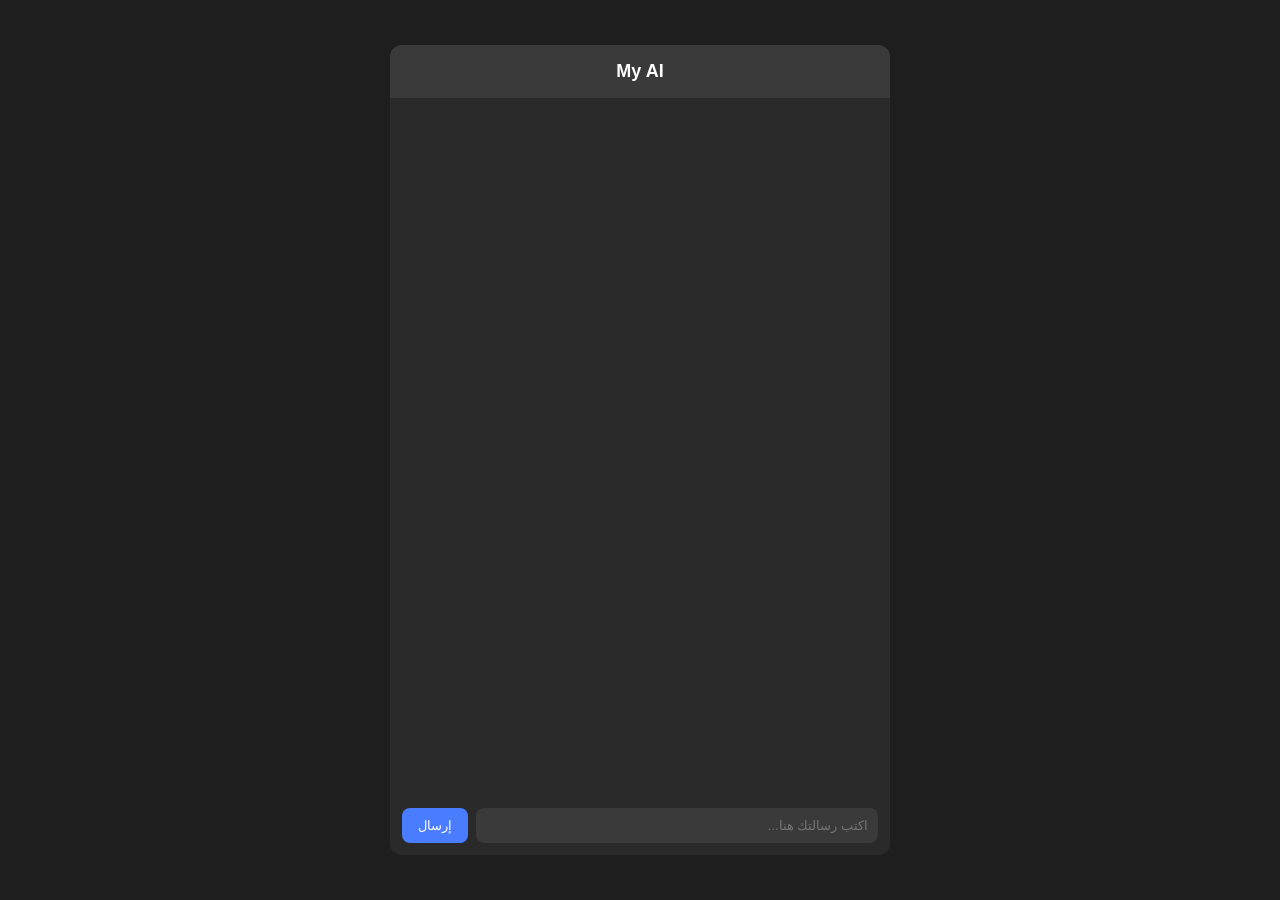
==== index.html @ d51ce50a "اول نسخة من تطبيق الطيبات" ====
<!DOCTYPE html>
<html lang="ar" dir="rtl">
<head>
<meta charset="UTF-8">
<meta name="viewport" content="width=device-width, initial-scale=1.0">
<title>My AI</title>
<link rel="stylesheet" href="/style.css">
</head>
<body>
<div class="chat-container">
  <div class="chat-header">My AI</div>
  <div class="chat-box" id="chatBox"></div>
  <div class="input-area">
    <input type="text" id="userInput" placeholder="اكتب رسالتك هنا...">
    <button id="sendBtn">إرسال</button>
  </div>
</div>
<script src="/script.js"></script>
</body>
</html>
---- style.css ----
* { box-sizing: border-box; margin: 0; padding: 0; font-family: Arial, sans-serif; }
body { background: #1e1e1e; height: 100vh; display: flex; align-items: center; justify-content: center; }
.chat-container { width: 100%; max-width: 500px; height: 90vh; background: #2a2a2a; border-radius: 12px; display: flex; flex-direction: column; overflow: hidden; }
.chat-header { background: #3a3a3a; color: #fff; padding: 16px; text-align: center; font-size: 18px; font-weight: bold; }
.chat-box { flex: 1; padding: 16px; overflow-y: auto; display: flex; flex-direction: column; gap: 10px; }
.msg { padding: 10px 14px; border-radius: 10px; max-width: 80%; line-height: 1.4; }
.user-msg { background: #4a7cff; color: #fff; align-self: flex-end; }
.bot-msg { background: #3a3a3a; color: #eee; align-self: flex-start; }
.input-area { display: flex; padding: 12px; background: #2a2a2a; gap: 8px; }
#userInput { flex: 1; padding: 10px; border-radius: 8px; border: none; background: #3a3a3a; color: #fff; }
#sendBtn { padding: 10px 16px; border-radius: 8px; border: none; background: #4a7cff; color: #fff; cursor: pointer; }
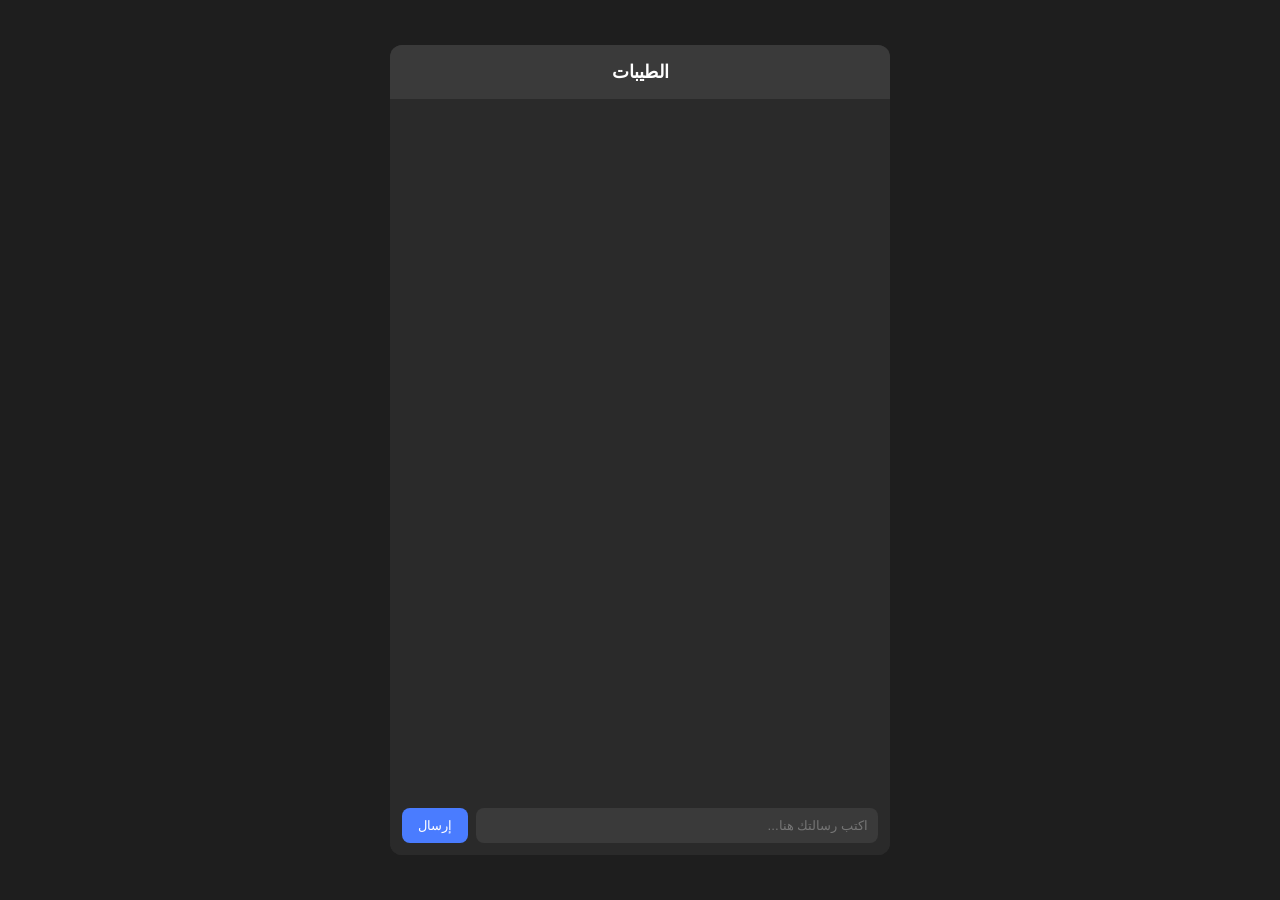
==== commit ded2348f: "update title to الطيبات" ====
--- a/index.html
+++ b/index.html
@@ -3,12 +3,12 @@
 <head>
 <meta charset="UTF-8">
 <meta name="viewport" content="width=device-width, initial-scale=1.0">
-<title>My AI</title>
+<title>الطيبات</title>
 <link rel="stylesheet" href="/style.css">
 </head>
 <body>
 <div class="chat-container">
-  <div class="chat-header">My AI</div>
+  <div class="chat-header">الطيبات</div>
   <div class="chat-box" id="chatBox"></div>
   <div class="input-area">
     <input type="text" id="userInput" placeholder="اكتب رسالتك هنا...">
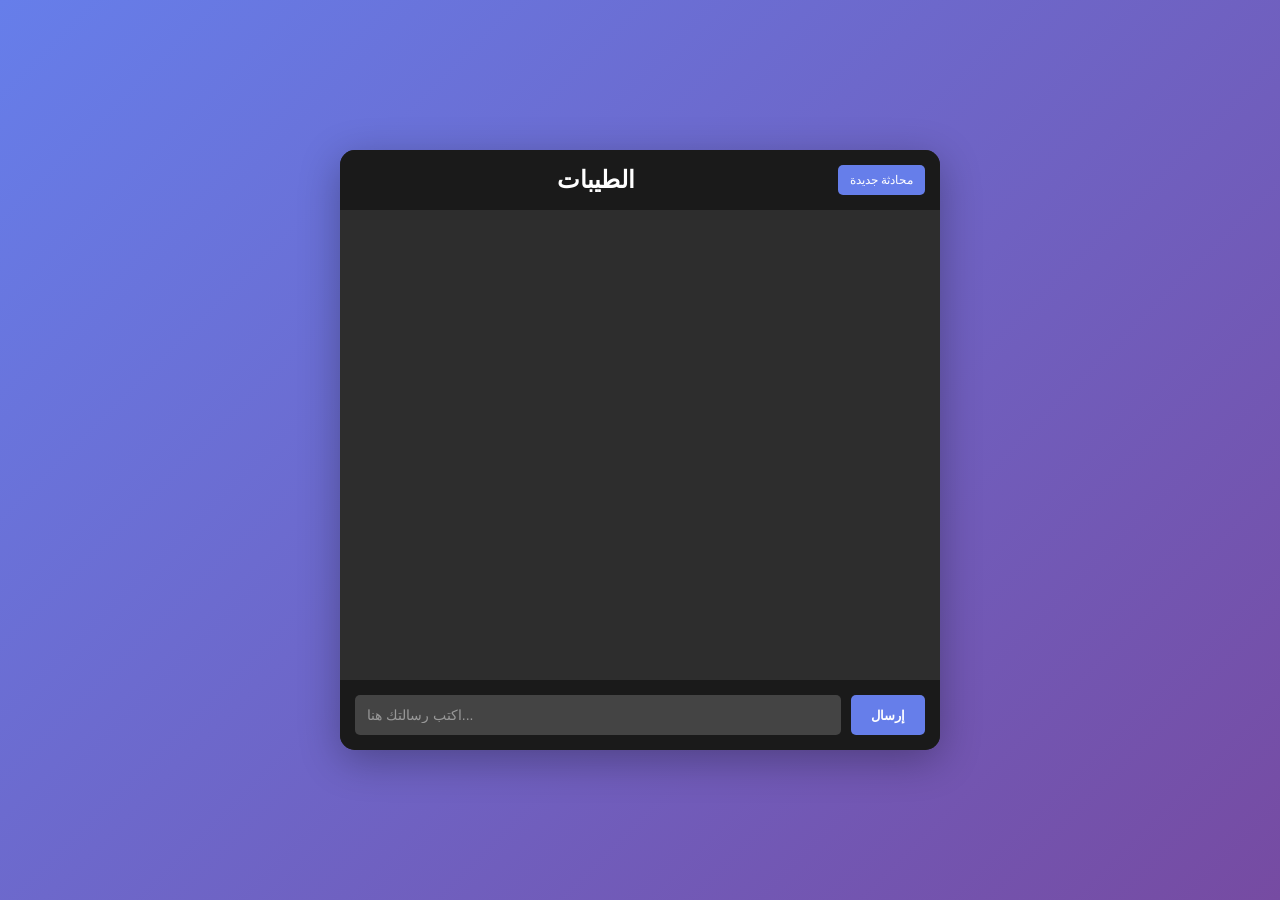
==== commit 4fa93b58: "add new chat button, improve UI and markdown rendering" ====
--- a/index.html
+++ b/index.html
@@ -1,20 +1,21 @@
 <!DOCTYPE html>
-<html lang="ar" dir="rtl">
+<html>
 <head>
-<meta charset="UTF-8">
-<meta name="viewport" content="width=device-width, initial-scale=1.0">
-<title>الطيبات</title>
-<link rel="stylesheet" href="/style.css">
+    <title>الطيبات - AI Chat</title>
+    <link rel="stylesheet" href="/style.css">
 </head>
 <body>
-<div class="chat-container">
-  <div class="chat-header">الطيبات</div>
-  <div class="chat-box" id="chatBox"></div>
-  <div class="input-area">
-    <input type="text" id="userInput" placeholder="اكتب رسالتك هنا...">
-    <button id="sendBtn">إرسال</button>
-  </div>
-</div>
-<script src="/script.js"></script>
+    <div class="container">
+        <div class="header">
+            <h1>الطيبات</h1>
+            <button id="newChatBtn" class="new-chat-btn">محادثة جديدة</button>
+        </div>
+        <div id="chatBox" class="chat-box"></div>
+        <div class="input-area">
+            <input type="text" id="userInput" placeholder="اكتب رسالتك هنا...">
+            <button id="sendBtn">إرسال</button>
+        </div>
+    </div>
+    <script src="/script.js"></script>
 </body>
 </html>
--- a/style.css
+++ b/style.css
@@ -1,11 +1,131 @@
-* { box-sizing: border-box; margin: 0; padding: 0; font-family: Arial, sans-serif; }
-body { background: #1e1e1e; height: 100vh; display: flex; align-items: center; justify-content: center; }
-.chat-container { width: 100%; max-width: 500px; height: 90vh; background: #2a2a2a; border-radius: 12px; display: flex; flex-direction: column; overflow: hidden; }
-.chat-header { background: #3a3a3a; color: #fff; padding: 16px; text-align: center; font-size: 18px; font-weight: bold; }
-.chat-box { flex: 1; padding: 16px; overflow-y: auto; display: flex; flex-direction: column; gap: 10px; }
-.msg { padding: 10px 14px; border-radius: 10px; max-width: 80%; line-height: 1.4; }
-.user-msg { background: #4a7cff; color: #fff; align-self: flex-end; }
-.bot-msg { background: #3a3a3a; color: #eee; align-self: flex-start; }
-.input-area { display: flex; padding: 12px; background: #2a2a2a; gap: 8px; }
-#userInput { flex: 1; padding: 10px; border-radius: 8px; border: none; background: #3a3a3a; color: #fff; }
-#sendBtn { padding: 10px 16px; border-radius: 8px; border: none; background: #4a7cff; color: #fff; cursor: pointer; }
+* {
+  margin: 0;
+  padding: 0;
+  box-sizing: border-box;
+}
+
+body {
+  font-family: 'Segoe UI', Tahoma, Geneva, Verdana, sans-serif;
+  background: linear-gradient(135deg, #667eea 0%, #764ba2 100%);
+  min-height: 100vh;
+  display: flex;
+  justify-content: center;
+  align-items: center;
+  padding: 20px;
+}
+
+.container {
+  width: 100%;
+  max-width: 600px;
+  height: 600px;
+  background: #2d2d2d;
+  border-radius: 15px;
+  display: flex;
+  flex-direction: column;
+  box-shadow: 0 10px 40px rgba(0,0,0,0.3);
+}
+
+.header {
+  background: #1a1a1a;
+  padding: 15px;
+  border-radius: 15px 15px 0 0;
+  display: flex;
+  justify-content: space-between;
+  align-items: center;
+}
+
+.header h1 {
+  color: #fff;
+  font-size: 24px;
+  text-align: center;
+  flex: 1;
+}
+
+.new-chat-btn {
+  background: #667eea;
+  color: white;
+  border: none;
+  padding: 8px 12px;
+  border-radius: 5px;
+  cursor: pointer;
+  font-size: 12px;
+  transition: background 0.3s;
+}
+
+.new-chat-btn:hover {
+  background: #764ba2;
+}
+
+.chat-box {
+  flex: 1;
+  overflow-y: auto;
+  padding: 15px;
+  background: #2d2d2d;
+}
+
+.msg {
+  margin-bottom: 10px;
+  padding: 10px 15px;
+  border-radius: 10px;
+  word-wrap: break-word;
+}
+
+.user-msg {
+  background: #667eea;
+  color: white;
+  margin-left: 30px;
+  text-align: right;
+}
+
+.bot-msg {
+  background: #444;
+  color: #e0e0e0;
+  margin-right: 30px;
+  text-align: right;
+}
+
+.input-area {
+  display: flex;
+  padding: 15px;
+  background: #1a1a1a;
+  border-radius: 0 0 15px 15px;
+  gap: 10px;
+}
+
+#userInput {
+  flex: 1;
+  padding: 12px;
+  border: none;
+  border-radius: 5px;
+  background: #444;
+  color: white;
+  font-size: 14px;
+}
+
+#userInput::placeholder {
+  color: #999;
+}
+
+#sendBtn {
+  background: #667eea;
+  color: white;
+  border: none;
+  padding: 12px 20px;
+  border-radius: 5px;
+  cursor: pointer;
+  font-weight: bold;
+  transition: background 0.3s;
+}
+
+#sendBtn:hover {
+  background: #764ba2;
+}
+
+strong {
+  color: #ffd700;
+}
+
+em {
+  color: #87ceeb;
+  font-style: italic;
+}
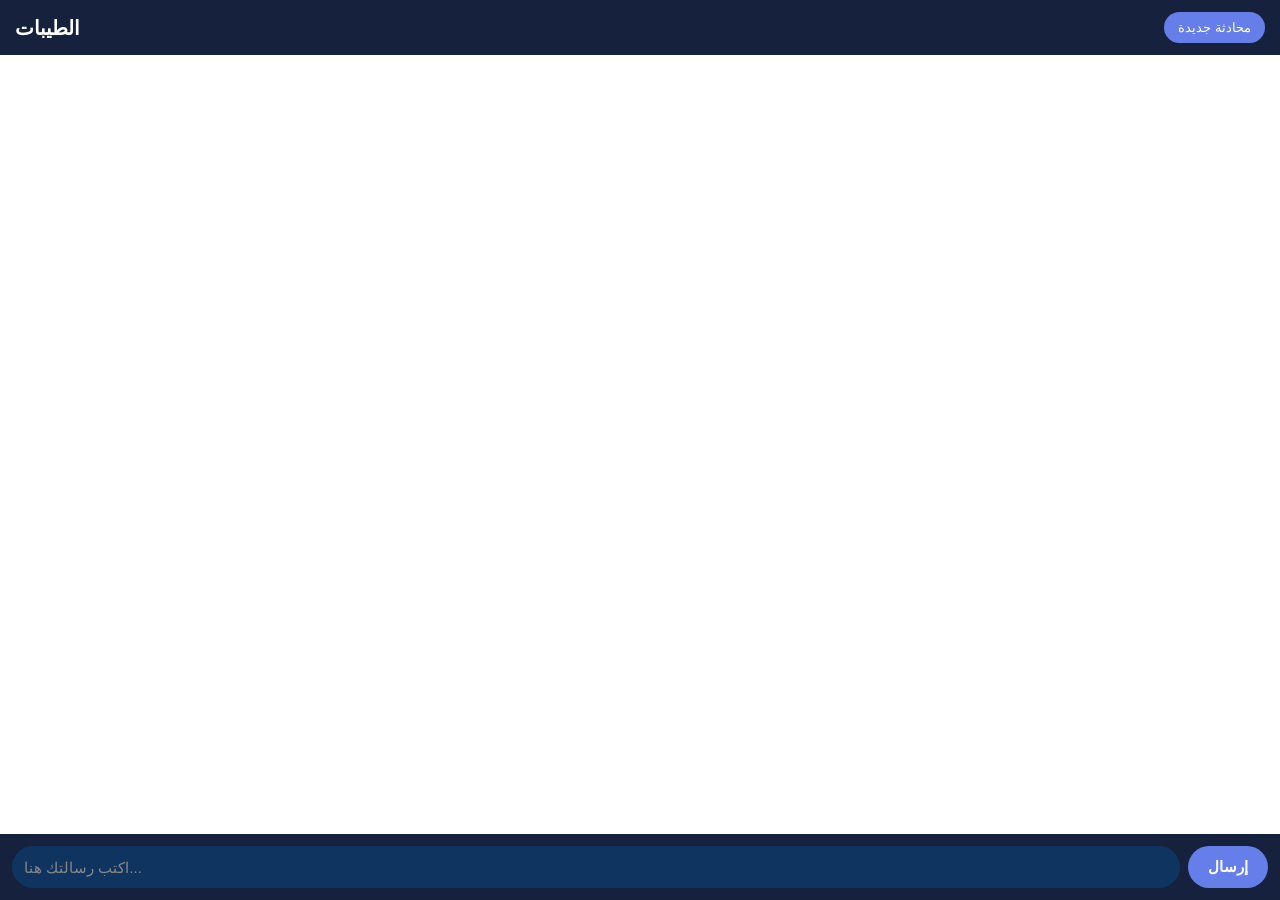
==== commit 8e544585: "fix viewport and input visibility on mobile WebView" ====
--- a/index.html
+++ b/index.html
@@ -1,8 +1,13 @@
 <!DOCTYPE html>
 <html>
 <head>
-    <title>الطيبات - AI Chat</title>
+    <meta name="viewport" content="width=device-width, initial-scale=1.0, maximum-scale=1.0">
+    <title>الطيبات</title>
     <link rel="stylesheet" href="/style.css">
+    <style>
+        * { -webkit-box-sizing: border-box; }
+        body { position: fixed; top: 0; left: 0; right: 0; bottom: 0; }
+    </style>
 </head>
 <body>
     <div class="container">
--- a/style.css
+++ b/style.css
@@ -1,131 +1,101 @@
-* {
-  margin: 0;
-  padding: 0;
-  box-sizing: border-box;
-}
+* { margin: 0; padding: 0; box-sizing: border-box; }
 
 body {
-  font-family: 'Segoe UI', Tahoma, Geneva, Verdana, sans-serif;
-  background: linear-gradient(135deg, #667eea 0%, #764ba2 100%);
-  min-height: 100vh;
+  font-family: 'Segoe UI', sans-serif;
+  background: linear-gradient(180deg, #1a1a2e, #0f3460);
+  height: 100vh;
+  width: 100vw;
   display: flex;
-  justify-content: center;
-  align-items: center;
-  padding: 20px;
+  flex-direction: column;
+  overflow: hidden;
 }
 
 .container {
-  width: 100%;
-  max-width: 600px;
-  height: 600px;
-  background: #2d2d2d;
-  border-radius: 15px;
   display: flex;
   flex-direction: column;
-  box-shadow: 0 10px 40px rgba(0,0,0,0.3);
+  height: 100vh;
+  width: 100vw;
 }
 
 .header {
-  background: #1a1a1a;
-  padding: 15px;
-  border-radius: 15px 15px 0 0;
+  background: #16213e;
+  padding: 12px 15px;
   display: flex;
   justify-content: space-between;
   align-items: center;
 }
 
-.header h1 {
-  color: #fff;
-  font-size: 24px;
-  text-align: center;
-  flex: 1;
-}
+.header h1 { color: #fff; font-size: 20px; }
 
 .new-chat-btn {
   background: #667eea;
   color: white;
   border: none;
-  padding: 8px 12px;
-  border-radius: 5px;
-  cursor: pointer;
-  font-size: 12px;
-  transition: background 0.3s;
-}
-
-.new-chat-btn:hover {
-  background: #764ba2;
+  padding: 8px 14px;
+  border-radius: 20px;
+  font-size: 13px;
 }
 
 .chat-box {
   flex: 1;
   overflow-y: auto;
   padding: 15px;
-  background: #2d2d2d;
 }
 
 .msg {
-  margin-bottom: 10px;
+  margin-bottom: 12px;
   padding: 10px 15px;
-  border-radius: 10px;
+  border-radius: 15px;
+  max-width: 80%;
+  font-size: 15px;
+  line-height: 1.5;
   word-wrap: break-word;
 }
 
 .user-msg {
   background: #667eea;
   color: white;
-  margin-left: 30px;
-  text-align: right;
+  margin-left: auto;
+  text
+
+-align: right;
 }
 
 .bot-msg {
-  background: #444;
+  background: #16213e;
   color: #e0e0e0;
-  margin-right: 30px;
+  margin-right: auto;
   text-align: right;
 }
 
 .input-area {
+  background: #16213e;
+  padding: 12px;
   display: flex;
-  padding: 15px;
-  background: #1a1a1a;
-  border-radius: 0 0 15px 15px;
-  gap: 10px;
+  gap: 8px;
 }
 
 #userInput {
   flex: 1;
   padding: 12px;
+  border-radius: 25px;
   border: none;
-  border-radius: 5px;
-  background: #444;
+  background: #0f3460;
   color: white;
-  font-size: 14px;
+  font-size: 15px;
 }
 
-#userInput::placeholder {
-  color: #999;
-}
+#userInput::placeholder { color: #888; }
 
 #sendBtn {
   background: #667eea;
   color: white;
   border: none;
   padding: 12px 20px;
-  border-radius: 5px;
-  cursor: pointer;
+  border-radius: 25px;
+  font-size: 15px;
   font-weight: bold;
-  transition: background 0.3s;
 }
 
-#sendBtn:hover {
-  background: #764ba2;
-}
-
-strong {
-  color: #ffd700;
-}
-
-em {
-  color: #87ceeb;
-  font-style: italic;
-}
+strong { color: #ffd700; }
+em { color: #87ceeb; }
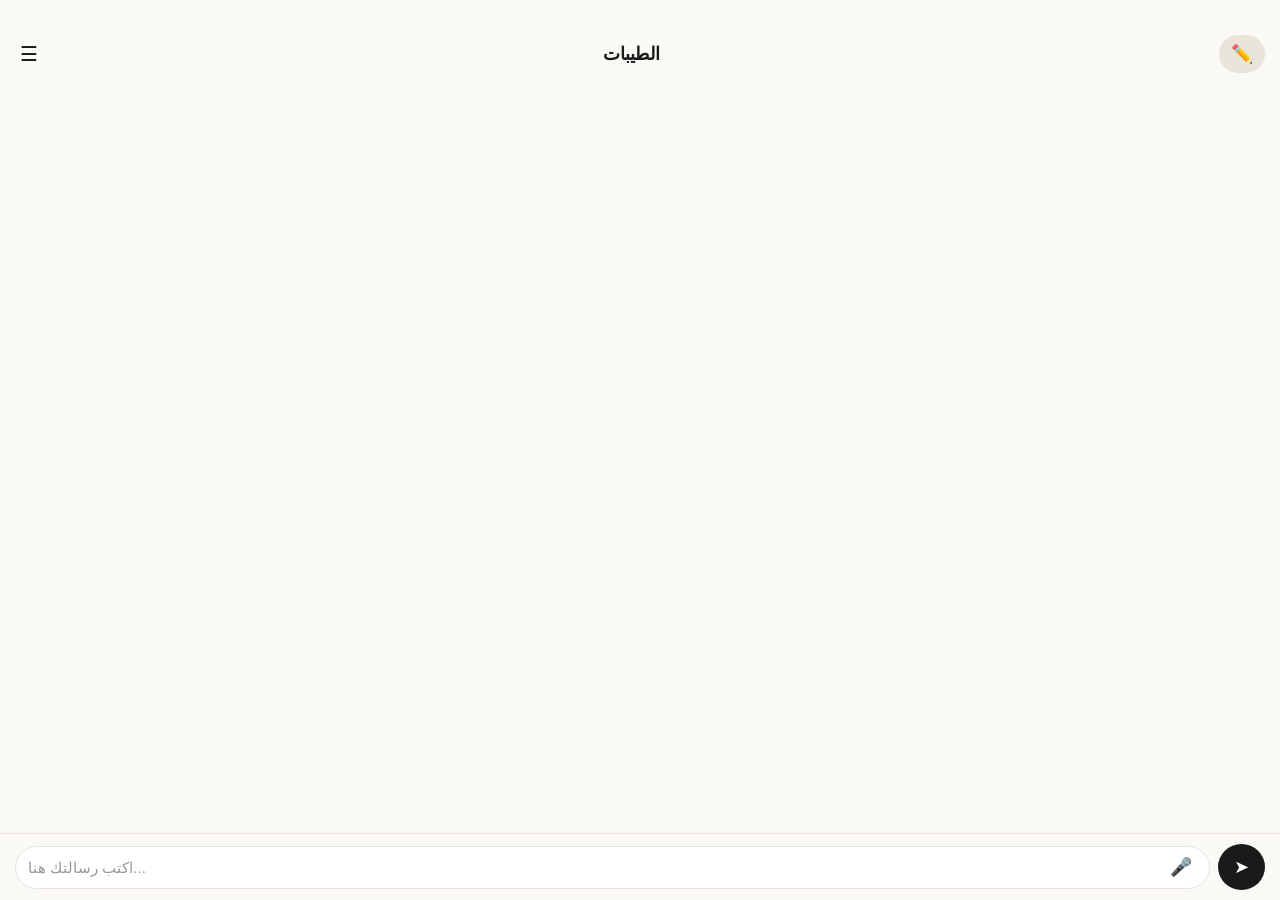
==== commit 2bd97ea7: "redesign UI to match Claude style with mic and menu" ====
--- a/index.html
+++ b/index.html
@@ -4,21 +4,21 @@
     <meta name="viewport" content="width=device-width, initial-scale=1.0, maximum-scale=1.0">
     <title>الطيبات</title>
     <link rel="stylesheet" href="/style.css">
-    <style>
-        * { -webkit-box-sizing: border-box; }
-        body { position: fixed; top: 0; left: 0; right: 0; bottom: 0; }
-    </style>
 </head>
 <body>
     <div class="container">
         <div class="header">
+            <button class="menu-btn">☰</button>
             <h1>الطيبات</h1>
-            <button id="newChatBtn" class="new-chat-btn">محادثة جديدة</button>
+            <button class="new-chat-btn" id="newChatBtn">✏️</button>
         </div>
         <div id="chatBox" class="chat-box"></div>
         <div class="input-area">
-            <input type="text" id="userInput" placeholder="اكتب رسالتك هنا...">
-            <button id="sendBtn">إرسال</button>
+            <div class="input-box">
+                <input type="text" id="userInput" placeholder="اكتب رسالتك هنا...">
+                <button class="mic-btn">🎤</button>
+            </div>
+            <button id="sendBtn">➤</button>
         </div>
     </div>
     <script src="/script.js"></script>
--- a/style.css
+++ b/style.css
@@ -1,101 +1,20 @@
-* { margin: 0; padding: 0; box-sizing: border-box; }
-
-body {
-  font-family: 'Segoe UI', sans-serif;
-  background: linear-gradient(180deg, #1a1a2e, #0f3460);
-  height: 100vh;
-  width: 100vw;
-  display: flex;
-  flex-direction: column;
-  overflow: hidden;
-}
-
-.container {
-  display: flex;
-  flex-direction: column;
-  height: 100vh;
-  width: 100vw;
-}
-
-.header {
-  background: #16213e;
-  padding: 12px 15px;
-  display: flex;
-  justify-content: space-between;
-  align-items: center;
-}
-
-.header h1 { color: #fff; font-size: 20px; }
-
-.new-chat-btn {
-  background: #667eea;
-  color: white;
-  border: none;
-  padding: 8px 14px;
-  border-radius: 20px;
-  font-size: 13px;
-}
-
-.chat-box {
-  flex: 1;
-  overflow-y: auto;
-  padding: 15px;
-}
-
-.msg {
-  margin-bottom: 12px;
-  padding: 10px 15px;
-  border-radius: 15px;
-  max-width: 80%;
-  font-size: 15px;
-  line-height: 1.5;
-  word-wrap: break-word;
-}
-
-.user-msg {
-  background: #667eea;
-  color: white;
-  margin-left: auto;
-  text
-
--align: right;
-}
-
-.bot-msg {
-  background: #16213e;
-  color: #e0e0e0;
-  margin-right: auto;
-  text-align: right;
-}
-
-.input-area {
-  background: #16213e;
-  padding: 12px;
-  display: flex;
-  gap: 8px;
-}
-
-#userInput {
-  flex: 1;
-  padding: 12px;
-  border-radius: 25px;
-  border: none;
-  background: #0f3460;
-  color: white;
-  font-size: 15px;
-}
-
-#userInput::placeholder { color: #888; }
-
-#sendBtn {
-  background: #667eea;
-  color: white;
-  border: none;
-  padding: 12px 20px;
-  border-radius: 25px;
-  font-size: 15px;
-  font-weight: bold;
-}
-
-strong { color: #ffd700; }
-em { color: #87ceeb; }
+*{margin:0;padding:0;box-sizing:border-box}
+html,body{height:100%;width:100%;background:#faf9f5}
+body{display:flex;flex-direction:column;position:fixed;top:0;left:0;right:0;bottom:0}
+.container{display:flex;flex-direction:column;height:100%;width:100%}
+.header{background:#faf9f5;padding:12px 15px;display:flex;justify-content:space-between;align-items:center;flex-shrink:0;padding-top:35px}
+.header h1{color:#1a1a1a;font-size:18px;font-weight:600}
+.menu-btn{background:none;border:none;font-size:20px;cursor:pointer;color:#1a1a1a;padding:5px}
+.new-chat-btn{background:#e8e4d9;border:none;font-size:18px;cursor:pointer;padding:8px 12px;border-radius:20px}
+.chat-box{flex:1;overflow-y:auto;padding:15px;background:#faf9f5}
+.msg{margin-bottom:15px;padding:12px 16px;border-radius:18px;max-width:85%;font-size:15px;line-height:1.6;word-wrap:break-word}
+.user-msg{background:#e8e4d9;color:#1a1a1a;margin-left:auto;text-align:right;border-bottom-right-radius:4px}
+.bot-msg{background:#faf9f5;color:#1a1a1a;margin-right:auto;text-align:right;border-bottom-left-radius:4px}
+.input-area{background:#faf9f5;padding:10px 15px;display:flex;gap:8px;flex-shrink:0;align-items:center;border-top:1px solid #e8e4d9}
+.input-box{flex:1;display:flex;align-items:center;background:#fff;border-radius:25px;border:1px solid #e8e4d9;padding:0 12px}
+#userInput{flex:1;padding:12px 0;border:none;background:transparent;color:#1a1a1a;font-size:15px;outline:none}
+#userInput::placeholder{color:#999}
+.mic-btn{background:none;border:none;font-size:18px;cursor:pointer;padding:5px}
+#sendBtn{background:#1a1a1a;color:white;border:none;padding:12px 16px;border-radius:50%;font-size:18px;cursor:pointer;flex-shrink:0}
+strong{font-weight:bold}
+em{color:#666;font-style:italic}
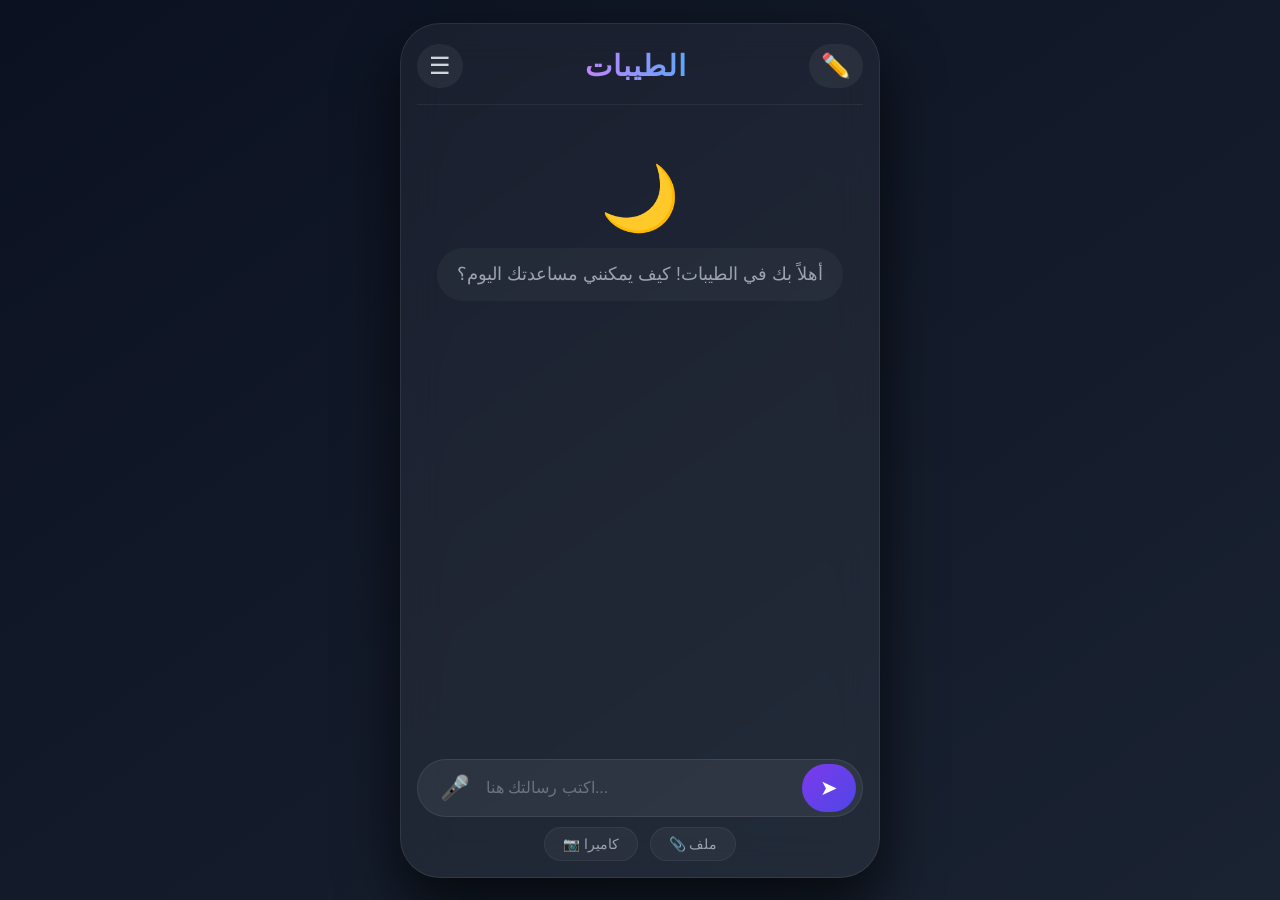
==== commit 2f5407cf: "add memory and search features" ====
--- a/index.html
+++ b/index.html
@@ -1,24 +1,39 @@
 <!DOCTYPE html>
-<html>
+<html lang="ar">
 <head>
-    <meta name="viewport" content="width=device-width, initial-scale=1.0, maximum-scale=1.0">
+    <meta charset="UTF-8" />
+    <meta name="viewport" content="width=device-width, initial-scale=1.0, maximum-scale=1.0" />
     <title>الطيبات</title>
-    <link rel="stylesheet" href="/style.css">
+    <link rel="stylesheet" href="/style.css" />
 </head>
 <body>
     <div class="container">
+        <!-- الهيدر -->
         <div class="header">
             <button class="menu-btn">☰</button>
             <h1>الطيبات</h1>
             <button class="new-chat-btn" id="newChatBtn">✏️</button>
         </div>
-        <div id="chatBox" class="chat-box"></div>
+
+        <!-- منطقة المحادثة -->
+        <div id="chatBox" class="chat-box">
+            <div class="welcome-msg">
+                <div class="avatar">🌙</div>
+                <p>أهلاً بك في الطيبات! كيف يمكنني مساعدتك اليوم؟</p>
+            </div>
+        </div>
+
+        <!-- منطقة الإدخال -->
         <div class="input-area">
             <div class="input-box">
-                <input type="text" id="userInput" placeholder="اكتب رسالتك هنا...">
-                <button class="mic-btn">🎤</button>
+                <button class="mic-btn" id="micBtn">🎤</button>
+                <input type="text" id="userInput" placeholder="اكتب رسالتك هنا..." />
+                <button class="send-btn" id="sendBtn">➤</button>
             </div>
-            <button id="sendBtn">➤</button>
+            <div class="input-actions">
+                <button class="action-btn" id="camBtn">📷 كاميرا</button>
+                <button class="action-btn" id="fileBtn">📎 ملف</button>
+            </div>
         </div>
     </div>
     <script src="/script.js"></script>
--- a/style.css
+++ b/style.css
@@ -1,20 +1,237 @@
-*{margin:0;padding:0;box-sizing:border-box}
-html,body{height:100%;width:100%;background:#faf9f5}
-body{display:flex;flex-direction:column;position:fixed;top:0;left:0;right:0;bottom:0}
-.container{display:flex;flex-direction:column;height:100%;width:100%}
-.header{background:#faf9f5;padding:12px 15px;display:flex;justify-content:space-between;align-items:center;flex-shrink:0;padding-top:35px}
-.header h1{color:#1a1a1a;font-size:18px;font-weight:600}
-.menu-btn{background:none;border:none;font-size:20px;cursor:pointer;color:#1a1a1a;padding:5px}
-.new-chat-btn{background:#e8e4d9;border:none;font-size:18px;cursor:pointer;padding:8px 12px;border-radius:20px}
-.chat-box{flex:1;overflow-y:auto;padding:15px;background:#faf9f5}
-.msg{margin-bottom:15px;padding:12px 16px;border-radius:18px;max-width:85%;font-size:15px;line-height:1.6;word-wrap:break-word}
-.user-msg{background:#e8e4d9;color:#1a1a1a;margin-left:auto;text-align:right;border-bottom-right-radius:4px}
-.bot-msg{background:#faf9f5;color:#1a1a1a;margin-right:auto;text-align:right;border-bottom-left-radius:4px}
-.input-area{background:#faf9f5;padding:10px 15px;display:flex;gap:8px;flex-shrink:0;align-items:center;border-top:1px solid #e8e4d9}
-.input-box{flex:1;display:flex;align-items:center;background:#fff;border-radius:25px;border:1px solid #e8e4d9;padding:0 12px}
-#userInput{flex:1;padding:12px 0;border:none;background:transparent;color:#1a1a1a;font-size:15px;outline:none}
-#userInput::placeholder{color:#999}
-.mic-btn{background:none;border:none;font-size:18px;cursor:pointer;padding:5px}
-#sendBtn{background:#1a1a1a;color:white;border:none;padding:12px 16px;border-radius:50%;font-size:18px;cursor:pointer;flex-shrink:0}
-strong{font-weight:bold}
-em{color:#666;font-style:italic}
+* {
+    margin: 0;
+    padding: 0;
+    box-sizing: border-box;
+    font-family: 'Segoe UI', 'Tahoma', sans-serif;
+}
+
+body {
+    background: linear-gradient(145deg, #0b1120, #1a2332);
+    min-height: 100vh;
+    display: flex;
+    justify-content: center;
+    align-items: center;
+    padding: 12px;
+}
+
+.container {
+    width: 100%;
+    max-width: 480px;
+    height: 95vh;
+    background: rgba(255, 255, 255, 0.05);
+    backdrop-filter: blur(20px);
+    border-radius: 40px;
+    border: 1px solid rgba(255, 255, 255, 0.08);
+    box-shadow: 0 30px 60px rgba(0, 0, 0, 0.7);
+    display: flex;
+    flex-direction: column;
+    overflow: hidden;
+    padding: 20px 16px 16px;
+}
+
+/* الهيدر */
+.header {
+    display: flex;
+    justify-content: space-between;
+    align-items: center;
+    padding-bottom: 16px;
+    border-bottom: 1px solid rgba(255, 255, 255, 0.06);
+}
+
+.header h1 {
+    font-size: 1.8rem;
+    font-weight: 700;
+    background: linear-gradient(to right, #c084fc, #60a5fa);
+    -webkit-background-clip: text;
+    -webkit-text-fill-color: transparent;
+    letter-spacing: 1px;
+}
+
+.menu-btn,
+.new-chat-btn {
+    background: rgba(255, 255, 255, 0.06);
+    border: none;
+    color: #d1d5db;
+    font-size: 1.5rem;
+    padding: 8px 12px;
+    border-radius: 30px;
+    cursor: pointer;
+    transition: 0.3s;
+}
+
+.menu-btn:hover,
+.new-chat-btn:hover {
+    background: rgba(255, 255, 255, 0.12);
+}
+
+/* منطقة المحادثة */
+.chat-box {
+    flex: 1;
+    overflow-y: auto;
+    padding: 16px 4px 8px;
+    display: flex;
+    flex-direction: column;
+    gap: 12px;
+    scroll-behavior: smooth;
+}
+
+.chat-box::-webkit-scrollbar {
+    width: 4px;
+}
+
+.chat-box::-webkit-scrollbar-thumb {
+    background: rgba(255, 255, 255, 0.2);
+    border-radius: 10px;
+}
+
+.welcome-msg {
+    text-align: center;
+    color: #9ca3af;
+    margin-top: 40px;
+}
+
+.welcome-msg .avatar {
+    font-size: 4rem;
+    margin-bottom: 12px;
+}
+
+.welcome-msg p {
+    font-size: 1.1rem;
+    background: rgba(255, 255, 255, 0.04);
+    padding: 16px 20px;
+    border-radius: 30px;
+    display: inline-block;
+}
+
+/* الرسائل */
+.msg {
+    max-width: 85%;
+    padding: 14px 18px;
+    border-radius: 24px;
+    font-size: 1rem;
+    line-height: 1.6;
+    word-wrap: break-word;
+    animation: fadeIn 0.3s ease;
+}
+
+.user-msg {
+    align-self: flex-end;
+    background: linear-gradient(135deg, #7c3aed, #4f46e5);
+    color: #fff;
+    border-bottom-right-radius: 6px;
+}
+
+.bot-msg {
+    align-self: flex-start;
+    background: rgba(255, 255, 255, 0.07);
+    color: #e5e7eb;
+    border-bottom-left-radius: 6px;
+    border: 1px solid rgba(255, 255, 255, 0.05);
+}
+
+.bot-msg strong {
+    color: #c084fc;
+}
+
+@keyframes fadeIn {
+    from {
+        opacity: 0;
+        transform: translateY(10px);
+    }
+    to {
+        opacity: 1;
+        transform: translateY(0);
+    }
+}
+
+/* منطقة الإدخال */
+.input-area {
+    margin-top: 12px;
+    display: flex;
+    flex-direction: column;
+    gap: 10px;
+}
+
+.input-box {
+    display: flex;
+    align-items: center;
+    gap: 10px;
+    background: rgba(255, 255, 255, 0.06);
+    border-radius: 50px;
+    padding: 4px 6px 4px 16px;
+    border: 1px solid rgba(255, 255, 255, 0.08);
+    transition: 0.3s;
+}
+
+.input-box:focus-within {
+    border-color: #7c3aed;
+    box-shadow: 0 0 20px rgba(124, 58, 237, 0.15);
+}
+
+.input-box input {
+    flex: 1;
+    background: transparent;
+    border: none;
+    outline: none;
+    color: #f3f4f6;
+    font-size: 1rem;
+    padding: 12px 0;
+}
+
+.input-box input::placeholder {
+    color: #6b7280;
+}
+
+.mic-btn {
+    background: none;
+    border: none;
+    font-size: 1.5rem;
+    cursor: pointer;
+    transition: 0.3s;
+    padding: 6px;
+    border-radius: 50%;
+    color: #9ca3af;
+}
+
+.mic-btn:hover {
+    background: rgba(255, 255, 255, 0.08);
+    color: #60a5fa;
+}
+
+.send-btn {
+    background: linear-gradient(135deg, #7c3aed, #4f46e5);
+    border: none;
+    color: #fff;
+    font-size: 1.3rem;
+    padding: 12px 18px;
+    border-radius: 50px;
+    cursor: pointer;
+    transition: 0.3s;
+}
+
+.send-btn:hover {
+    transform: scale(1.05);
+    box-shadow: 0 0 25px rgba(124, 58, 237, 0.4);
+}
+
+.input-actions {
+    display: flex;
+    gap: 12px;
+    justify-content: center;
+}
+
+.action-btn {
+    background: rgba(255, 255, 255, 0.04);
+    border: 1px solid rgba(255, 255, 255, 0.06);
+    color: #9ca3af;
+    padding: 8px 18px;
+    border-radius: 30px;
+    cursor: pointer;
+    font-size: 0.85rem;
+    transition: 0.3s;
+}
+
+.action-btn:hover {
+    background: rgba(255, 255, 255, 0.08);
+    color: #d1d5db;
+}
